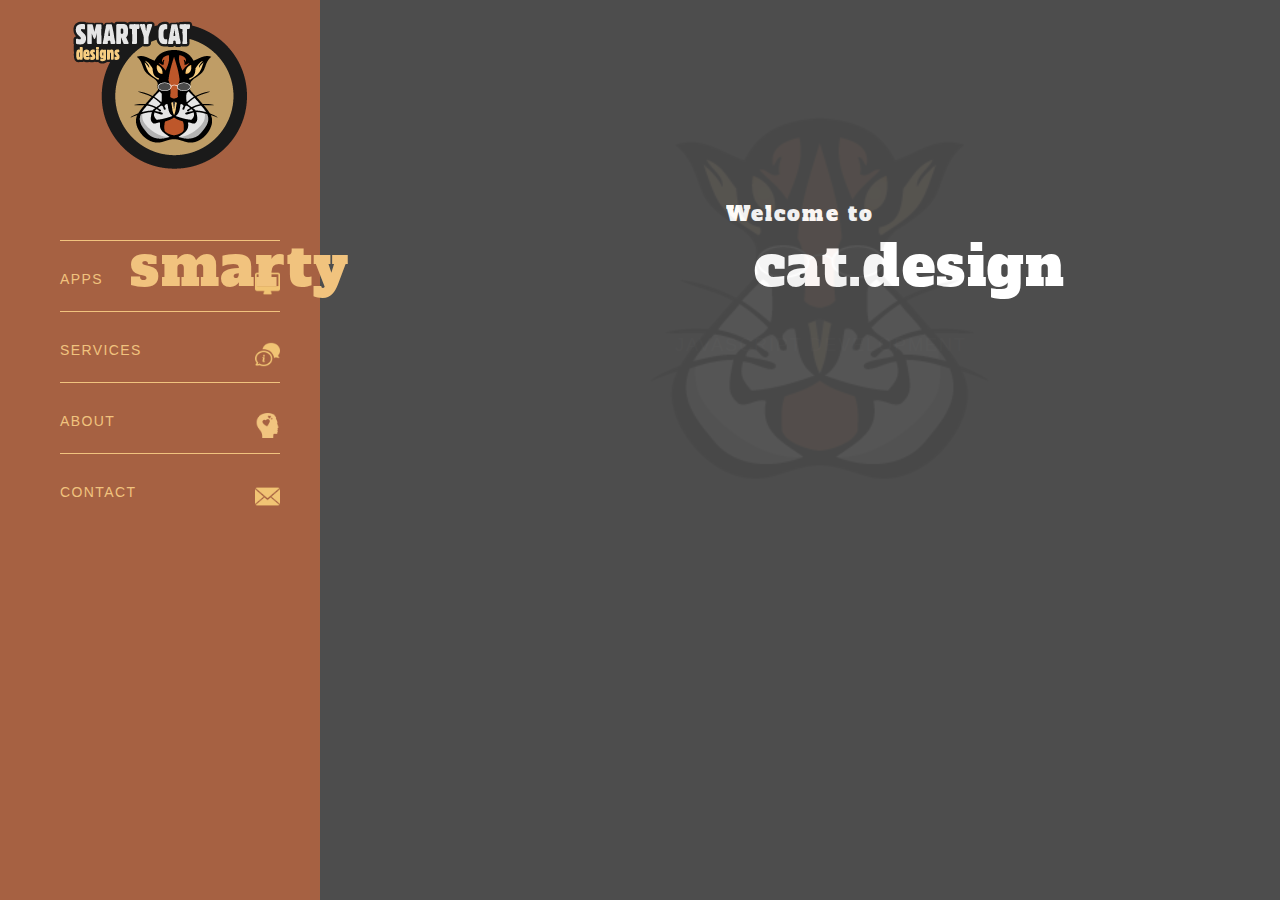
==== index.html @ b770637f "first commit of front end." ====
<html>

<head>
    <meta charset="UTF-8">
    <meta name="viewport" content="width=device-width, initial-scale=1.0">
    <meta http-equiv="X-UA-Compatible" content="ie=edge">
    <title>Home</title>
    <!-- Latest compiled and minified CSS -->
    <link rel="stylesheet" href="https://maxcdn.bootstrapcdn.com/bootstrap/3.3.7/css/bootstrap.min.css" integrity="sha384-BVYiiSIFeK1dGmJRAkycuHAHRg32OmUcww7on3RYdg4Va+PmSTsz/K68vbdEjh4u" crossorigin="anonymous">
    <link rel="stylesheet" href="public/stylesheets/style.css">
    <link href="https://fonts.googleapis.com/css?family=Alfa+Slab+One" rel="stylesheet">
    <!-- Latest compiled and minified JavaScript -->
    <script src="https://ajax.googleapis.com/ajax/libs/jquery/3.2.1/jquery.min.js"></script>
    <script src="https://maxcdn.bootstrapcdn.com/bootstrap/3.3.7/js/bootstrap.min.js" integrity="sha384-Tc5IQib027qvyjSMfHjOMaLkfuWVxZxUPnCJA7l2mCWNIpG9mGCD8wGNIcPD7Txa" crossorigin="anonymous"></script>
</head>

<body>
    <div class="bg container-fluid">
        <div class="row">
            <div class="col-md-3 menu">
                <div class="logo">
                    <img src="public/images/LogoGlasses150.png">
                </div>
                <div class="mainNav">
                    <ul>
                        <li>

                            <a href="apps.html">APPS</a>
                            <img class="apps" src="public/images/apps.png" alt="">
                        </li>
                        <li>

                            <a href="services.html">SERVICES</a>
                            <img class="services" src="public/images/services.png" alt="">
                        </li>
                        <li>

                            <a href="about.html">ABOUT</a>
                            <img class="about" src="public/images/about.png" alt="">
                        </li>
                        <li>
                            <a href="contact.html">CONTACT</a>
                            <img class="contact" src="public/images/contact.png" alt="">
                        </li>
                    </ul>
                </div>
            </div>



            <div class="col-md-9">
                <div class="intro">
                    <p class="welcome">Welcome to</p>
                    <p><span class="smarty">smarty</span><span class="design">cat.design</span></p>

                </div>
                <p hidden class="tagLine">JAVASCRIPT DEVELOPMENT</p>
                <div class="homeBg"></div>
            </div>
            <!-- end col-md-9  -->
        </div>
        <!--end row-->
    </div>
    <!--end container -->
    <script src="public/javascripts/jquery-ui.min.js"></script>
    <script src="public/javascripts/myScripts.js"></script>
</body>

</html>
---- public/stylesheets/style.css ----
/*siteColors
#B24516 - darkBrown
#F1c37E - tan
#4D4D4D - darkGrey
#FF7538 - orange
*/


body {
  font: 14px "Lucida Grande", Helvetica, Arial, sans-serif;
}
.container{
  max-width: 100%;
  height: 100%;
  padding:0px;
  margin:0px;
}
a {
  color: #F1c37E;
}
.logo{
  height:150px;
  background-repeat: no-repeat;
  text-align: center;
}
.logo img{
  margin: 0px;
}
.menu{
  background-color:rgba(255, 117, 56, .5);
  margin: 0px;
  height: 100%;
  padding:20px;
}
.mainNav{
  color: #F1c37E;
  margin-top: 25%;
}
.mainNav li{
  list-style:none;
  font-size: 1em;
  margin-top:10%;
  margin-right: 20px;
  letter-spacing: .1em;
  border-top: 1px solid #F1c37E;
  padding-top: 30px;
}

.mainNav li a{
  color:#F1c37E;
  text-decoration: none;
}
.mainNav li img{
  height:25px;
  
  float: right;
}


 .bg{
  background: #4d4d4d;
  width:100%;
  height: 100%;
  margin:0px;


 color: #F1c37E;
} 
.mainBg{
  background-image: url('../images/smartyCat400.png');
  background-repeat: no-repeat;
  opacity: .05;
  position: relative;
  top:100px;
  left: 25%;
  height:400px;
  width: 400px;
  
  
}


.welcome{
  position: relative;
  color: #fff;
  font-family: 'Alfa Slab One', cursive;
  letter-spacing: .1em;
  margin: 0px;
}

.intro{
  text-align: center;
  position: relative;
  top:200px;
  
  color: #fff;
  font-family: 'Alfa Slab One', cursive;
  letter-spacing: .1em;
  margin: 0px;
  padding:0px;
}
.smarty{
  font-size:4em;
  color: rgba(241, 195, 126, 9.0);
  position: relative;
  left:-600px;
  
}
.design{
  font-size: 4em;
}
.tagLine{
  position: relative;
  top:220px;
  left:340px;
  font-family: Arial, Helvetica, sans-serif;
  color:#fff;
  font-size: 1.3em;
  letter-spacing: .1em;
  padding:0px;
  width:50%;

}
/* apps */
.appBg, .homeBg{
  background-image: url(../images/smartyCat400.png);
  background-repeat: no-repeat;
  opacity: .05;
  position: absolute;
  top:100px;
  left:300px;
  height:400px;
  width: 400px;
}
.appsWrapper{
  padding:5%;
  padding-bottom: 15px;
  padding-top: 34px
}
.appBox{
text-align: center;
  
}
.appDisplayPanel{
  padding-bottom: 7%;
  border-bottom: 3px solid #F1c37E;
}

.appDisplay{
  height: 150px;
  width :200px;
  display: inline-block;
  border: 1px solid #FF7538;
}
.infoSection, .aboutSection{
    margin-top: 5%;
  }
.infoSection h3{
  color:#ffb347;
  margin-bottom: 3%;
}

.infoSectionText, .aboutSectionText {
  line-height: 27px;
  font-size: 14px;
  font-family: Helvetica;
}

/* About Section */
.aboutSection{
  padding-left:10%;
  padding-right:10%;
}
.aboutSectionHeader{
  border-bottom: 3px solid #F1c37E;
  margin-bottom: 3%;
}
.aboutSection h2{
color: #FFB347;
margin-bottom: 5%;
font-size:4em;
}
.aboutSectionText{
  margin-top: 5%;
}

/* Services */
.serviceBox{
  height: 200px;
  width :300px;
  display: inline-block;
  border: 1px solid #FF7538;
  margin:1%;
  
}
.serviceText{
  line-height: 27px;
}
/* Contact */
form{
  margin-top:5%;
}
legend h1{
  color: #F1c37E;
}
legend{
  text-align: center;
  margin-bottom:6%;
  border-bottom: 3px solid #F1c37E;
  padding-bottom:5%;
}
.contactWrapper{
  width:80%;
  margin: 0 auto;
}

input, label{
  margin-bottom: 3%;
  
}
input[type="text"]{
  background:transparent;
  border:1px solid #ffb347;
}
input[type="email"]{
  background:transparent;
  border:1px solid #FFB347;
}
textarea{
  height:100px;
  background:transparent;
  border:1px solid #FFB347;
}
.myBtn{
  background-color: #FFB347;
  color: whitesmoke;
}
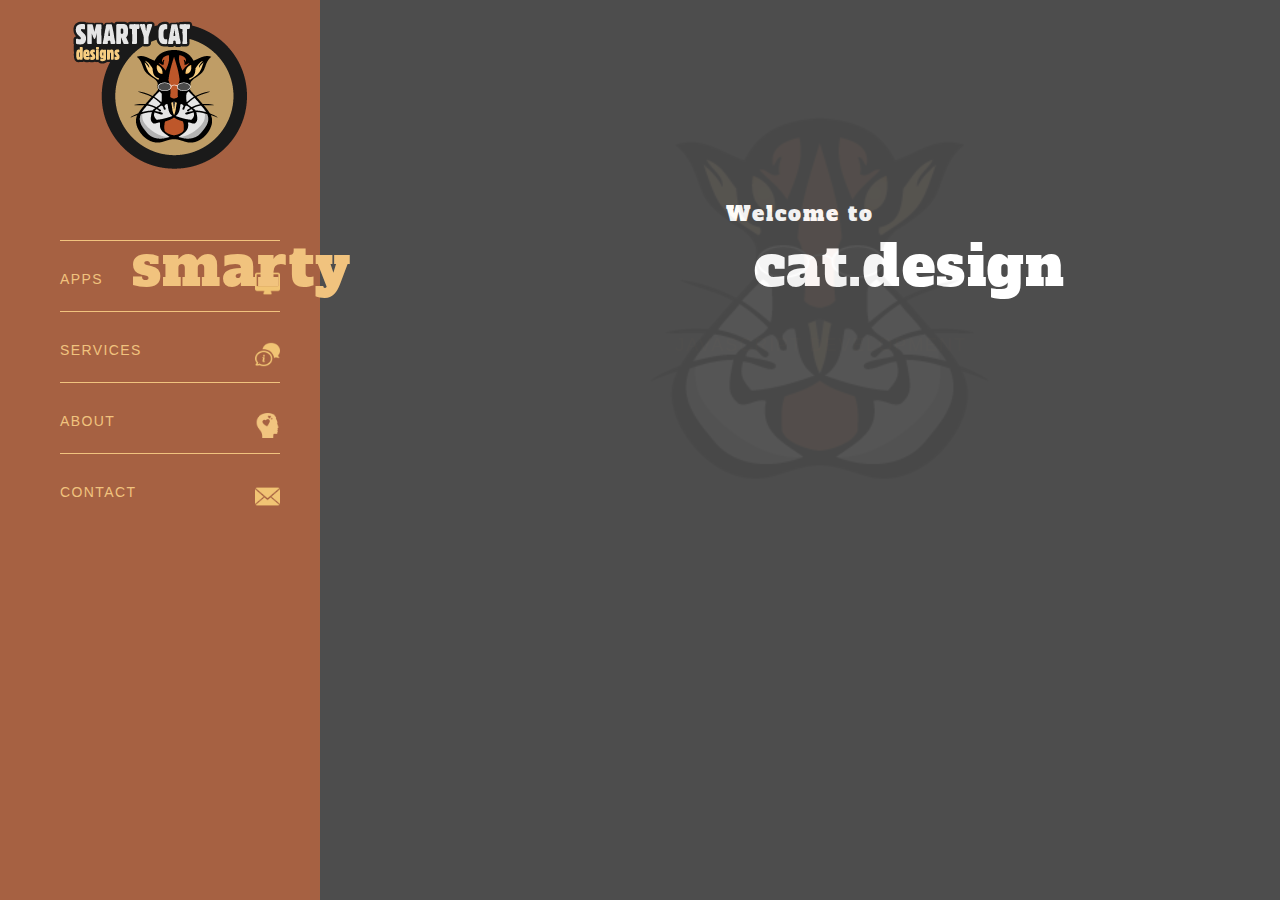
==== commit 162aedee: "This is the designed portion of the new web app. Not yet responsive. Animated for 1370 x 720 res" ====
--- a/index.html
+++ b/index.html
@@ -1,69 +1,63 @@
 <html>
-
-<head>
-    <meta charset="UTF-8">
-    <meta name="viewport" content="width=device-width, initial-scale=1.0">
-    <meta http-equiv="X-UA-Compatible" content="ie=edge">
-    <title>Home</title>
-    <!-- Latest compiled and minified CSS -->
-    <link rel="stylesheet" href="https://maxcdn.bootstrapcdn.com/bootstrap/3.3.7/css/bootstrap.min.css" integrity="sha384-BVYiiSIFeK1dGmJRAkycuHAHRg32OmUcww7on3RYdg4Va+PmSTsz/K68vbdEjh4u" crossorigin="anonymous">
-    <link rel="stylesheet" href="public/stylesheets/style.css">
-    <link href="https://fonts.googleapis.com/css?family=Alfa+Slab+One" rel="stylesheet">
-    <!-- Latest compiled and minified JavaScript -->
-    <script src="https://ajax.googleapis.com/ajax/libs/jquery/3.2.1/jquery.min.js"></script>
-    <script src="https://maxcdn.bootstrapcdn.com/bootstrap/3.3.7/js/bootstrap.min.js" integrity="sha384-Tc5IQib027qvyjSMfHjOMaLkfuWVxZxUPnCJA7l2mCWNIpG9mGCD8wGNIcPD7Txa" crossorigin="anonymous"></script>
-</head>
-
-<body>
-    <div class="bg container-fluid">
-        <div class="row">
-            <div class="col-md-3 menu">
-                <div class="logo">
-                    <img src="public/images/LogoGlasses150.png">
+    <head>
+        <meta charset="UTF-8">
+        <meta name="viewport" content="width=device-width, initial-scale=1.0">
+        <meta http-equiv="X-UA-Compatible" content="ie=edge">
+        <title>Home</title>
+        <!-- Latest compiled and minified CSS -->
+        <link rel="stylesheet" href="https://maxcdn.bootstrapcdn.com/bootstrap/3.3.7/css/bootstrap.min.css" integrity="sha384-BVYiiSIFeK1dGmJRAkycuHAHRg32OmUcww7on3RYdg4Va+PmSTsz/K68vbdEjh4u" crossorigin="anonymous">
+        <link rel="stylesheet" href="public/stylesheets/style.css">
+        <link href="https://fonts.googleapis.com/css?family=Alfa+Slab+One" rel="stylesheet">
+        <!-- Latest compiled and minified JavaScript -->
+        <script src="https://ajax.googleapis.com/ajax/libs/jquery/3.2.1/jquery.min.js"></script>
+        <script src="https://maxcdn.bootstrapcdn.com/bootstrap/3.3.7/js/bootstrap.min.js" integrity="sha384-Tc5IQib027qvyjSMfHjOMaLkfuWVxZxUPnCJA7l2mCWNIpG9mGCD8wGNIcPD7Txa" crossorigin="anonymous"></script>
+    </head>
+    <body>
+        <div class="bg container-fluid">
+            <div class="row">
+                <div class="col-md-3 menu">
+                    <div class="logo">
+                        <img src="public/images/LogoGlasses150.png">
+                    </div>
+                    <div class="mainNav">
+                        <ul>
+                            <li> 
+                                
+                                <a  href="apps.html">APPS</a>
+                                <img src="public/images/apps.png" alt="">
+                            </li>
+                            <li> 
+                                 
+                                <a href="services.html">SERVICES</a>
+                                <img src="public/images/services.png" alt="">
+                            </li>
+                            <li>
+                                 
+                                <a href="about.html">ABOUT</a>
+                                <img src="public/images/about.png" alt="">
+                            </li>
+                            <li>
+                                <a  href="contact.html">CONTACT</a>
+                                 <img src="public/images/contact.png" alt="">
+                            </li>
+                        </ul>
+                    </div>
                 </div>
-                <div class="mainNav">
-                    <ul>
-                        <li>
-
-                            <a href="apps.html">APPS</a>
-                            <img class="apps" src="public/images/apps.png" alt="">
-                        </li>
-                        <li>
-
-                            <a href="services.html">SERVICES</a>
-                            <img class="services" src="public/images/services.png" alt="">
-                        </li>
-                        <li>
-
-                            <a href="about.html">ABOUT</a>
-                            <img class="about" src="public/images/about.png" alt="">
-                        </li>
-                        <li>
-                            <a href="contact.html">CONTACT</a>
-                            <img class="contact" src="public/images/contact.png" alt="">
-                        </li>
-                    </ul>
-                </div>
-            </div>
-
-
-
-            <div class="col-md-9">
-                <div class="intro">
+                
+           
+               
+                <div class="col-md-9" id="mainWindow">
+                   <div class="intro">
                     <p class="welcome">Welcome to</p>
                     <p><span class="smarty">smarty</span><span class="design">cat.design</span></p>
-
+                    
                 </div>
                 <p hidden class="tagLine">JAVASCRIPT DEVELOPMENT</p>
                 <div class="homeBg"></div>
-            </div>
-            <!-- end col-md-9  -->
-        </div>
-        <!--end row-->
-    </div>
-    <!--end container -->
-    <script src="public/javascripts/jquery-ui.min.js"></script>
-    <script src="public/javascripts/myScripts.js"></script>
-</body>
-
+                </div> <!-- end col-md-9  -->
+            </div> <!--end row-->
+        </div><!--end container -->
+        <script src="public/javascripts/jquery-ui.min.js"></script>
+        <script src="public/javascripts/myScripts.js"></script>
+    </body>
 </html>--- a/public/stylesheets/style.css
+++ b/public/stylesheets/style.css
@@ -114,7 +114,7 @@
   top:220px;
   left:340px;
   font-family: Arial, Helvetica, sans-serif;
-  color:#fff;
+  color:#F1c37E;
   font-size: 1.3em;
   letter-spacing: .1em;
   padding:0px;
@@ -172,16 +172,16 @@
   padding-right:10%;
 }
 .aboutSectionHeader{
-  border-bottom: 3px solid #F1c37E;
-  margin-bottom: 3%;
-}
-.aboutSection h2{
-color: #FFB347;
-margin-bottom: 5%;
-font-size:4em;
-}
+margin-bottom: 3%;
+color: #F1c37E;
+
+font-family: 'Alfa Slab One', cursive;
+letter-spacing: .1em;
+}
+
 .aboutSectionText{
-  margin-top: 5%;
+  padding-top:6%;
+  border-top: 3px solid #F1c37E;
 }
 
 /* Services */
@@ -200,27 +200,35 @@
 form{
   margin-top:5%;
 }
-legend h1{
+.contactHeader{
   color: #F1c37E;
+  font-family:'Alfa Slab One', cursive;
+  margin-top:5%;
 }
 legend{
   text-align: center;
-  margin-bottom:6%;
-  border-bottom: 3px solid #F1c37E;
+  margin-bottom:2%;
+  border-bottom:none;
   padding-bottom:5%;
 }
 .contactWrapper{
   width:80%;
   margin: 0 auto;
 }
+.formWrapper{
+  border:1px solid #FFB347;
+  position: relative;
+  right: -1000px;
+}
 
 input, label{
   margin-bottom: 3%;
-  
+
 }
 input[type="text"]{
   background:transparent;
   border:1px solid #ffb347;
+  color: white;
 }
 input[type="email"]{
   background:transparent;
@@ -234,4 +242,41 @@
 .myBtn{
   background-color: #FFB347;
   color: whitesmoke;
+  font-family: "Alpha Slab One" cursive;
+}
+.contactMethodWrapper{
+  padding:2%;
+}
+.contactMethod{
+  margin-top: 8%;
+  margin-left: 5%;
+}
+.contactMethodText{
+  display: inline-block;
+}
+.contactMethod img{
+  height:30px;
+  margin-right:20%;
+}
+
+/* Portrait */
+@media only screen 
+  and (min-device-width: 414px) 
+  and (max-device-width: 736px) 
+  and (-webkit-min-device-pixel-ratio: 3)
+  and (orientation: portrait) { 
+  
+    .menu{
+      display:hidden;
+    }
+
+}
+
+/* Landscape */
+@media only screen 
+  and (min-device-width: 414px) 
+  and (max-device-width: 736px) 
+  and (-webkit-min-device-pixel-ratio: 3)
+  and (orientation: landscape) { 
+
 }